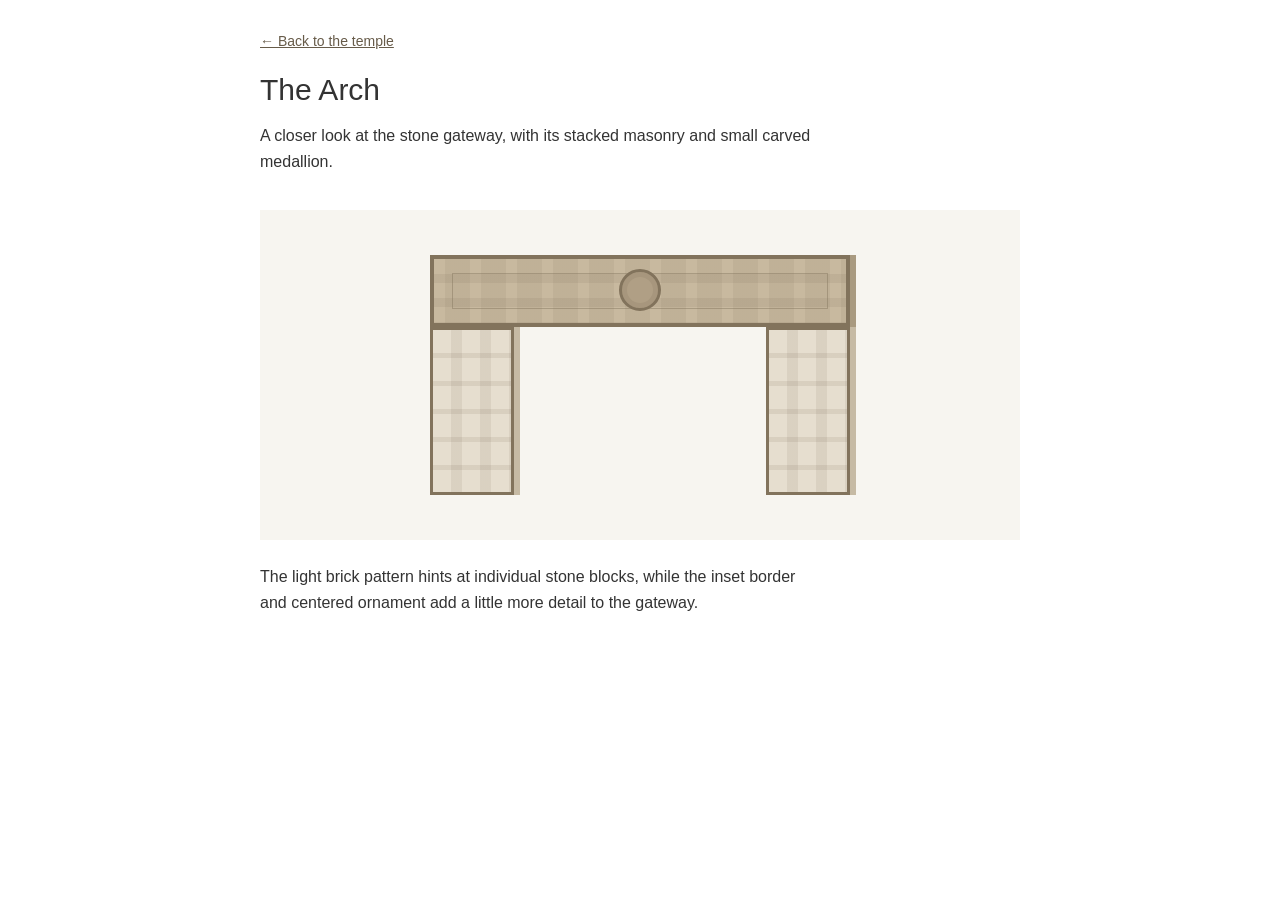
==== arch.html @ 1972e030 "Add temple details and shading" ====
<!DOCTYPE html>
<html lang="en">
<head>
    <meta charset="UTF-8">
    <meta name="viewport" content="width=device-width, initial-scale=1.0">
    <title>The Arch · Temple of Dendur</title>
    <link rel="stylesheet" href="main.css?v=3">
</head>
<body>
    <main class="page detail-page">
        <header class="detail-header">
            <a class="back-link" href="index.html">← Back to the temple</a>
            <h1>The Arch</h1>
            <p>A closer look at the stone gateway, with its stacked masonry and small carved medallion.</p>
        </header>

        <section class="detail-scene" aria-label="Detailed CSS drawing of the temple arch">
            <div class="arch arch-detail" aria-hidden="true">
                <div class="arch-top"></div>
                <div class="arch-leg left"></div>
                <div class="arch-leg right"></div>
                <div class="circle"></div>
            </div>
        </section>

        <p class="detail-copy">The light brick pattern hints at individual stone blocks, while the inset border and centered ornament add a little more detail to the gateway.</p>
    </main>
</body>
</html>
---- main.css ----
body {
    margin: 0;
    padding: 32px 20px;
    background: #fff;
    color: #333;
    font-family: Arial, Helvetica, sans-serif;
}

.page {
    max-width: 700px;
    margin: 0 auto;
}

.header {
    margin-bottom: 55px;
    text-align: right;
}

.header h1 {
    margin: 0 0 8px;
    font-size: 24px;
    font-weight: normal;
}

.header p {
    margin: 5px 0;
    font-size: 15px;
}

.scene {
    display: flex;
    flex-direction: column;
    align-items: center;
    gap: 55px;
}

.temple {
    position: relative;
    display: flex;
    align-items: flex-end;
    padding-top: 24px;
}

.roof {
    position: absolute;
    top: 0;
    left: 0;
    width: 100%;
    height: 24px;
    background: #c8b99f;
    border: 2px solid #82735c;
    box-shadow: 6px 0 0 #a99a80;
    box-sizing: border-box;
}

.wall {
    width: 70px;
    height: 230px;
    background-color: #e6decf;
    background-image:
        linear-gradient(to bottom, transparent 23px, rgba(130, 115, 92, 0.14) 23px),
        linear-gradient(to right, transparent 47px, rgba(130, 115, 92, 0.12) 47px),
        linear-gradient(to right, transparent 47px, rgba(130, 115, 92, 0.12) 47px);
    background-size: 100% 24px, 48px 24px, 48px 24px;
    background-position: 0 0, 0 0, 24px 12px;
    border: 2px solid #82735c;
    box-shadow: 6px 0 0 #c6baa4;
    box-sizing: border-box;
}

.entrance {
    display: flex;
    justify-content: center;
    width: 190px;
    height: 230px;
    background: #333;
    box-sizing: border-box;
}

.columns-link {
    display: flex;
    flex: 1;
    justify-content: space-around;
    align-items: flex-end;
    padding: 0 18px;
    color: inherit;
    text-decoration: none;
}

.column {
    display: flex;
    flex-direction: column;
    align-items: center;
}

.capital {
    position: relative;
    width: 48px;
    height: 38px;
    background: #c8b99f;
    border: 2px solid #82735c;
    box-shadow: 6px 0 0 #a99a80;
    box-sizing: border-box;
}

.shaft {
    position: relative;
    width: 30px;
    height: 165px;
    background:
        linear-gradient(to right,
            transparent 5px,
            rgba(130, 115, 92, 0.18) 6px,
            transparent 7px,
            transparent 13px,
            rgba(130, 115, 92, 0.16) 14px,
            transparent 15px,
            transparent 22px,
            rgba(130, 115, 92, 0.16) 23px,
            transparent 24px),
        #f4f1ea;
    border: 2px solid #82735c;
    box-shadow: 6px 0 0 #c9c1b2;
    box-sizing: border-box;
}

.capital::before,
.capital::after {
    position: absolute;
    left: -4px;
    width: 52px;
    height: 4px;
    background: #b09f85;
    border: 1px solid #82735c;
    box-sizing: border-box;
    content: "";
}

.capital::before {
    top: 5px;
}

.capital::after {
    bottom: 5px;
}

.shaft::after {
    position: absolute;
    right: -4px;
    bottom: -6px;
    left: -4px;
    height: 5px;
    background: #c8b99f;
    border: 1px solid #82735c;
    content: "";
}

.arch {
    position: relative;
    display: block;
    width: 190px;
    height: 110px;
    color: inherit;
    text-decoration: none;
}

.arch-top {
    position: relative;
    height: 32px;
    background-color: #c8b99f;
    background-image:
        linear-gradient(to bottom, transparent 15px, rgba(130, 115, 92, 0.14) 15px),
        linear-gradient(to right, transparent 47px, rgba(130, 115, 92, 0.12) 47px),
        linear-gradient(to right, transparent 47px, rgba(130, 115, 92, 0.12) 47px);
    background-size: 100% 16px, 48px 16px, 48px 16px;
    background-position: 0 0, 0 0, 24px 8px;
    border: 2px solid #82735c;
    box-shadow: 6px 0 0 #a99a80;
    box-sizing: border-box;
}

.arch-leg {
    position: absolute;
    bottom: 0;
    width: 48px;
    height: 78px;
    background-color: #e6decf;
    background-image:
        linear-gradient(to bottom, transparent 23px, rgba(130, 115, 92, 0.14) 23px),
        linear-gradient(to right, transparent 47px, rgba(130, 115, 92, 0.12) 47px),
        linear-gradient(to right, transparent 47px, rgba(130, 115, 92, 0.12) 47px);
    background-size: 100% 24px, 48px 24px, 48px 24px;
    background-position: 0 0, 0 0, 24px 12px;
    border: 2px solid #82735c;
    box-shadow: 6px 0 0 #c6baa4;
    box-sizing: border-box;
}

.arch-leg.left {
    left: 0;
}

.arch-leg.right {
    right: 0;
}

.circle {
    position: absolute;
    top: 5px;
    left: 50%;
    width: 20px;
    height: 20px;
    transform: translateX(-50%);
    background: #b09f85;
    border: 2px solid #82735c;
    border-radius: 50%;
    box-sizing: border-box;
}

.arch:hover,
.columns-link:hover {
    filter: brightness(1.06);
}

.arch:focus-visible,
.columns-link:focus-visible {
    outline: 3px solid #82735c;
    outline-offset: 4px;
}

.detail-page {
    max-width: 760px;
}

.detail-header {
    margin-bottom: 36px;
    text-align: left;
}

.back-link {
    display: inline-block;
    margin-bottom: 24px;
    color: #675b49;
    font-size: 14px;
}

.detail-header h1 {
    margin: 0 0 8px;
    font-size: 30px;
    font-weight: normal;
}

.detail-header p,
.detail-copy {
    max-width: 560px;
    font-size: 16px;
    line-height: 1.6;
}

.detail-scene {
    display: flex;
    min-height: 330px;
    align-items: center;
    justify-content: center;
    margin: 0 0 24px;
    padding: 40px 24px;
    background: #f7f5f0;
    box-sizing: border-box;
}

.arch-detail {
    width: min(420px, 100%);
    height: 240px;
}

.arch-detail .arch-top {
    height: 72px;
    border-width: 4px;
    background-size: 100% 24px, 72px 24px, 72px 24px;
    background-position: 0 0, 0 0, 36px 12px;
}

.arch-detail .arch-top::after {
    position: absolute;
    top: 14px;
    right: 18px;
    bottom: 14px;
    left: 18px;
    border: 1px solid rgba(130, 115, 92, 0.45);
    content: "";
}

.arch-detail .arch-leg {
    width: 84px;
    height: 168px;
    border-width: 3px;
    background-size: 100% 28px, 58px 28px, 58px 28px;
    background-position: 0 0, 0 0, 29px 14px;
}

.arch-detail .circle {
    top: 14px;
    width: 42px;
    height: 42px;
    border-width: 3px;
    box-shadow: inset 0 0 0 5px rgba(130, 115, 92, 0.2);
}

.columns-detail-scene {
    gap: 64px;
    align-items: flex-end;
}

.column-detail {
    transform: scale(1.35);
    transform-origin: bottom center;
}

.column-detail .capital {
    width: 72px;
    height: 54px;
    border-width: 3px;
}

.column-detail .capital::before,
.column-detail .capital::after {
    left: -5px;
    width: 76px;
    height: 6px;
    border-width: 2px;
}

.column-detail .capital::before {
    top: 7px;
}

.column-detail .capital::after {
    bottom: 7px;
}

.column-detail .shaft {
    width: 46px;
    height: 210px;
    border-width: 3px;
    background-image:
        linear-gradient(to right,
            transparent 7px,
            rgba(130, 115, 92, 0.2) 8px,
            transparent 9px,
            transparent 20px,
            rgba(130, 115, 92, 0.2) 21px,
            transparent 22px,
            transparent 34px,
            rgba(130, 115, 92, 0.2) 35px,
            transparent 36px);
}

.column-detail .shaft::after {
    right: -6px;
    bottom: -8px;
    left: -6px;
    height: 8px;
    border-width: 2px;
}

@media (max-width: 420px) {
    .header {
        text-align: left;
    }

    .wall {
        width: 55px;
    }

    .entrance {
        width: 160px;
    }

    .columns-link {
        padding: 0 12px;
    }

    .detail-page {
        padding-right: 16px;
        padding-left: 16px;
    }

    .detail-scene {
        min-height: 280px;
        padding: 28px 16px;
    }

    .columns-detail-scene {
        gap: 40px;
    }

    .column-detail {
        transform: scale(1.05);
    }
}
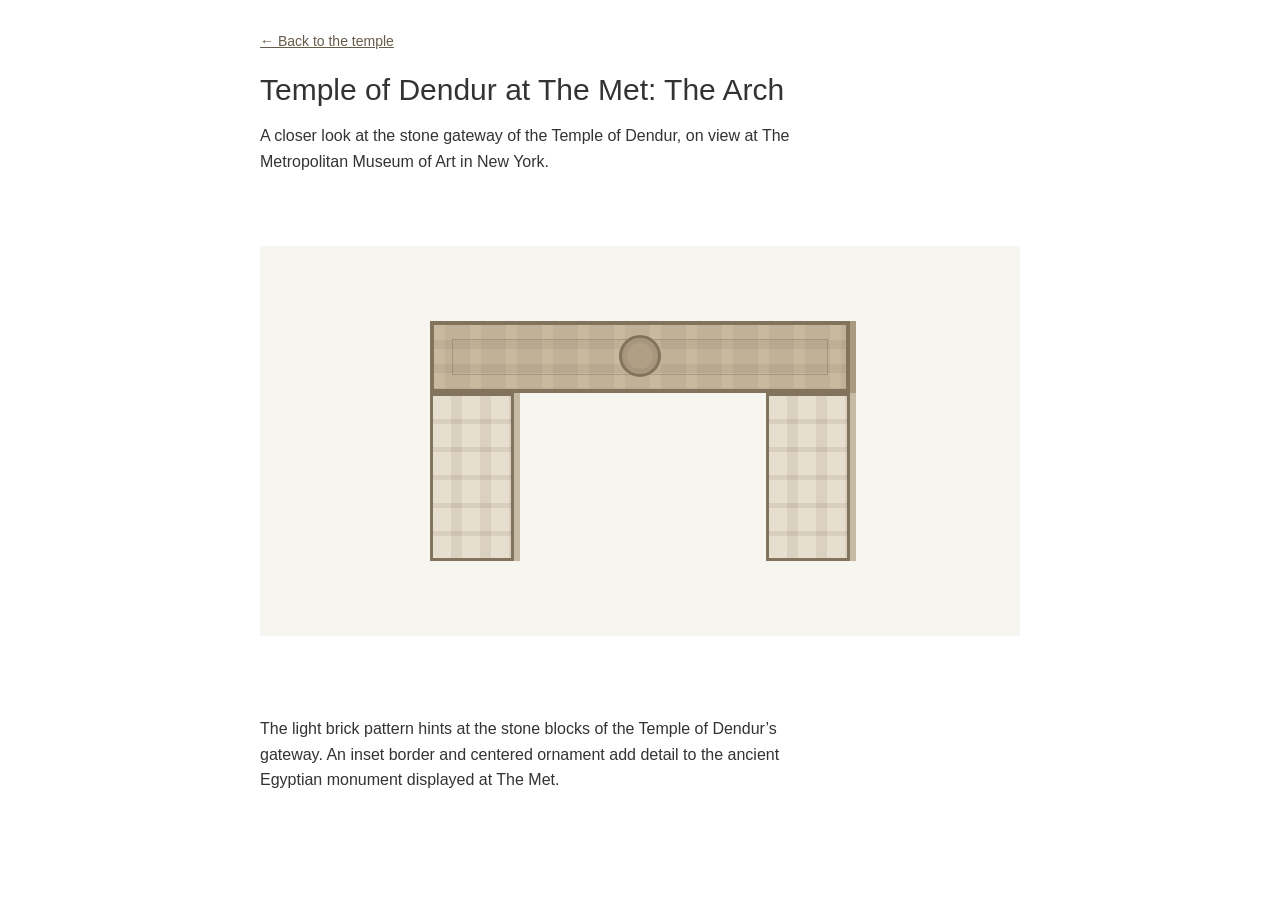
==== commit 42260bb3: "Space temple details and add reflecting pool" ====
--- a/arch.html
+++ b/arch.html
@@ -4,14 +4,14 @@
     <meta charset="UTF-8">
     <meta name="viewport" content="width=device-width, initial-scale=1.0">
     <title>The Arch · Temple of Dendur</title>
-    <link rel="stylesheet" href="main.css?v=3">
+    <link rel="stylesheet" href="main.css?v=6">
 </head>
 <body>
     <main class="page detail-page">
         <header class="detail-header">
             <a class="back-link" href="index.html">← Back to the temple</a>
-            <h1>The Arch</h1>
-            <p>A closer look at the stone gateway, with its stacked masonry and small carved medallion.</p>
+            <h1>Temple of Dendur at The Met: The Arch</h1>
+            <p>A closer look at the stone gateway of the Temple of Dendur, on view at The Metropolitan Museum of Art in New York.</p>
         </header>
 
         <section class="detail-scene" aria-label="Detailed CSS drawing of the temple arch">
@@ -23,7 +23,7 @@
             </div>
         </section>
 
-        <p class="detail-copy">The light brick pattern hints at individual stone blocks, while the inset border and centered ornament add a little more detail to the gateway.</p>
+        <p class="detail-copy">The light brick pattern hints at the stone blocks of the Temple of Dendur’s gateway. An inset border and centered ornament add detail to the ancient Egyptian monument displayed at The Met.</p>
     </main>
 </body>
 </html>
--- a/main.css
+++ b/main.css
@@ -31,7 +31,7 @@
     display: flex;
     flex-direction: column;
     align-items: center;
-    gap: 55px;
+    gap: clamp(48px, 9vw, 72px);
 }
 
 .temple {
@@ -228,12 +228,37 @@
     outline-offset: 4px;
 }
 
+.water {
+    width: min(460px, calc(100vw - 48px));
+    height: 42px;
+    background:
+        linear-gradient(to bottom, rgba(255, 255, 255, 0.22) 2px, transparent 2px 11px, rgba(255, 255, 255, 0.15) 11px 13px, transparent 13px),
+        linear-gradient(to right, #829eaa 0 18%, #a8bdc1 18% 36%, #7799a8 36% 55%, #b8c8c5 55% 73%, #809eaa 73% 88%, #a7bbb9 88%);
+    border: 2px solid #647f8b;
+    box-shadow: 6px 0 0 #6e8993;
+    box-sizing: border-box;
+}
+
+.detail-links {
+    display: flex;
+    justify-content: center;
+    gap: 28px;
+    margin-top: clamp(32px, 6vw, 48px);
+}
+
+.detail-links a {
+    color: #675b49;
+    font-size: 14px;
+    text-decoration-thickness: 1px;
+    text-underline-offset: 4px;
+}
+
 .detail-page {
     max-width: 760px;
 }
 
 .detail-header {
-    margin-bottom: 36px;
+    margin-bottom: clamp(48px, 9vw, 72px);
     text-align: left;
 }
 
@@ -259,10 +284,10 @@
 
 .detail-scene {
     display: flex;
-    min-height: 330px;
+    min-height: 390px;
     align-items: center;
     justify-content: center;
-    margin: 0 0 24px;
+    margin: 0 0 clamp(56px, 10vw, 80px);
     padding: 40px 24px;
     background: #f7f5f0;
     box-sizing: border-box;
@@ -308,12 +333,11 @@
 
 .columns-detail-scene {
     gap: 64px;
-    align-items: flex-end;
+    align-items: center;
 }
 
 .column-detail {
-    transform: scale(1.35);
-    transform-origin: bottom center;
+    flex: 0 1 auto;
 }
 
 .column-detail .capital {
@@ -380,21 +404,24 @@
         padding: 0 12px;
     }
 
+    .detail-links {
+        flex-direction: column;
+        align-items: center;
+        gap: 14px;
+    }
+
     .detail-page {
         padding-right: 16px;
         padding-left: 16px;
     }
 
     .detail-scene {
-        min-height: 280px;
-        padding: 28px 16px;
+        min-height: 340px;
+        padding: 24px 16px;
     }
 
     .columns-detail-scene {
         gap: 40px;
     }
 
-    .column-detail {
-        transform: scale(1.05);
-    }
-}
+}
